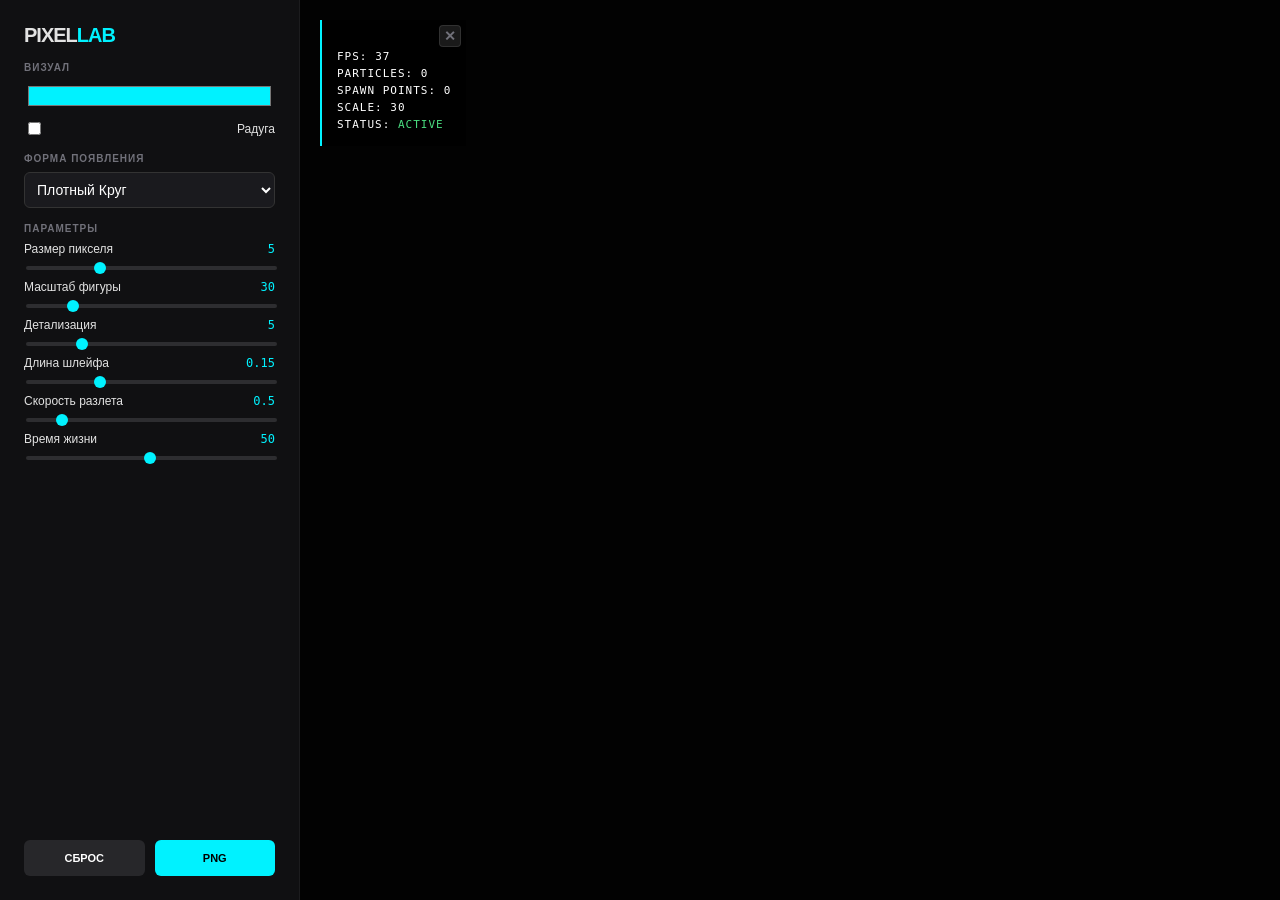
==== 1.html @ c0f288b7 "Add files via upload" ====
<!DOCTYPE html>
<html lang="ru">
<head>
    <meta charset="UTF-8">
    <meta name="viewport" content="width=device-width, initial-scale=1.0, maximum-scale=1.0, user-scalable=no">
    <title>Pixel Lab: Always Smooth</title>
    <style>
        :root {
            --bg: #030303;
            --panel-bg: rgba(18, 18, 20, 0.9);
            --accent: #00f2ff;
            --text: #e2e2e2;
            --text-dim: #71717a;
            --stats-bg: rgba(0, 0, 0, 0.8);
        }

        * { box-sizing: border-box; -webkit-tap-highlight-color: transparent; }

        body { 
            margin: 0; 
            background: var(--bg); 
            color: var(--text); 
            font-family: 'Inter', sans-serif; 
            display: flex; 
            height: 100vh; 
            overflow: hidden;
        }

        /* Адаптивность для мобильных устройств */
        @media (max-width: 768px) {
            body { flex-direction: column; }
            #controls { 
                width: 100% !important; 
                height: 40% !important; 
                border-right: none !important; 
                border-top: 1px solid rgba(255,255,255,0.05); 
                order: 2;
            }
            #canvas-container { order: 1; flex-grow: 1; }
            #stats-overlay, #show-stats-btn { left: 10px !important; }
        }

        #stats-overlay {
            position: absolute;
            top: 20px;
            left: 320px;
            padding: 30px 15px 15px 15px; 
            background: var(--stats-bg);
            backdrop-filter: blur(8px);
            border-left: 2px solid var(--accent);
            font-family: 'monospace';
            font-size: 11px;
            z-index: 5;
            display: flex;
            flex-direction: column;
            gap: 4px;
            color: #fff;
            text-transform: uppercase;
            letter-spacing: 1px;
            transition: all 0.3s ease;
        }

        #stats-overlay.hidden {
            opacity: 0;
            transform: translateX(-20px);
            pointer-events: none;
        }

        .toggle-hud-btn {
            position: absolute;
            top: 5px;
            right: 5px;
            width: 22px;
            height: 22px;
            display: flex;
            align-items: center;
            justify-content: center;
            background: rgba(255, 255, 255, 0.1);
            border: 1px solid rgba(255, 255, 255, 0.1);
            color: var(--text-dim);
            border-radius: 4px;
            cursor: pointer;
            font-size: 14px;
            padding: 0;
            transition: 0.2s;
        }

        .toggle-hud-btn:hover { background: #ff4d4d; color: white; border-color: #ff4d4d; }

        #show-stats-btn {
            position: absolute;
            top: 20px;
            left: 320px;
            width: 35px;
            height: 35px;
            background: var(--panel-bg);
            border: 1px solid var(--accent);
            color: var(--accent);
            border-radius: 4px;
            cursor: pointer;
            display: none;
            align-items: center;
            justify-content: center;
            font-weight: bold;
            z-index: 4;
        }

        #controls { 
            width: 300px; 
            background: var(--panel-bg); 
            backdrop-filter: blur(12px);
            padding: 24px; 
            border-right: 1px solid rgba(255,255,255,0.05); 
            display: flex; 
            flex-direction: column; 
            gap: 15px; 
            z-index: 10;
            overflow-y: auto;
            flex-shrink: 0;
        }
        
        #canvas-container { position: relative; flex-grow: 1; overflow: hidden; touch-action: none; }
        canvas { width: 100%; height: 100%; display: block; cursor: crosshair; image-rendering: pixelated; }

        .group { display: flex; flex-direction: column; gap: 8px; }
        .group-title { font-size: 10px; text-transform: uppercase; letter-spacing: 0.1em; color: var(--text-dim); font-weight: 700; }
        label { font-size: 12px; display: flex; justify-content: space-between; align-items: center; }
        .val { color: var(--accent); font-family: monospace; }
        input[type="range"] { -webkit-appearance: none; width: 100%; height: 4px; background: #2d2d30; border-radius: 2px; outline: none; }
        input[type="range"]::-webkit-slider-thumb { -webkit-appearance: none; width: 12px; height: 12px; background: var(--accent); border-radius: 50%; cursor: pointer; }
        select { background: #1a1a1e; color: white; border: 1px solid #333; padding: 8px; border-radius: 6px; width: 100%; font-size: 14px; }
        input[type="color"] { width: 100%; height: 30px; border: none; background: none; cursor: pointer; }
        .btn-row { display: flex; gap: 10px; margin-top: auto; padding-top: 10px; }
        button { flex: 1; padding: 12px; border: none; border-radius: 6px; cursor: pointer; font-weight: 600; font-size: 11px; transition: 0.2s; }
        #clearBtn { background: #27272a; color: #fff; }
        #saveBtn { background: var(--accent); color: #000; }
    </style>
</head>
<body>

<button id="show-stats-btn" title="Показать информацию">i</button>

<div id="stats-overlay">
    <button class="toggle-hud-btn" id="hide-stats-btn">✕</button>
    <div class="stats-item">FPS: <span id="fps-val">0</span></div>
    <div class="stats-item">Particles: <span id="count-val">0</span></div>
    <div class="stats-item">Spawn Points: <span id="spawn-val">0</span></div>
    <div class="stats-item">Scale: <span id="scale-val">0</span></div>
    <div class="stats-item">Status: <span style="color: #4ade80;">ACTIVE</span></div>
</div>

<div id="controls">
    <div style="font-weight: 900; font-size: 20px; letter-spacing: -1px;">PIXEL<span style="color:var(--accent)">LAB</span></div>

    <div class="group">
        <div class="group-title">Визуал</div>
        <input type="color" id="particleColor" value="#00f2ff">
        <label><input type="checkbox" id="rainbowMode"> Радуга</label>
    </div>

    <div class="group">
        <div class="group-title">Форма Появления</div>
        <select id="sPattern">
            <option value="circle_solid">Плотный Круг</option>
            <option value="square_outline">Контур Квадрата</option>
            <option value="plus_solid">Плотный Плюс</option>
        </select>
    </div>

    <div class="group">
        <div class="group-title">Параметры</div>
        <label>Размер пикселя <span class="val" id="val-pSize">5</span></label>
        <input type="range" id="pSize" min="1" max="15" value="5">
        
        <label>Масштаб фигуры <span class="val" id="val-spawnScale">30</span></label>
        <input type="range" id="spawnScale" min="5" max="150" value="30">
        
        <label>Детализация <span class="val" id="val-spawnDensity">5</span></label>
        <input type="range" id="spawnDensity" min="1" max="20" value="5">
        
        <label>Длина шлейфа <span class="val" id="val-trailAlpha">0.15</span></label>
        <input type="range" id="trailAlpha" min="0.01" max="0.5" step="0.01" value="0.15">
        
        <label>Скорость разлета <span class="val" id="val-speed">0.5</span></label>
        <input type="range" id="speed" min="0" max="4" step="0.1" value="0.5">

        <label>Время жизни <span class="val" id="val-lifeSpan">50</span></label>
        <input type="range" id="lifeSpan" min="1" max="100" step="1" value="50">
    </div>

    <div class="btn-row">
        <button id="clearBtn">СБРОС</button>
        <button id="saveBtn">PNG</button>
    </div>
</div>

<div id="canvas-container">
    <canvas id="canvas"></canvas>
</div>

<script>
    const canvas = document.getElementById('canvas');
    const ctx = canvas.getContext('2d');
    const container = document.getElementById('canvas-container');
    
    const statsOverlay = document.getElementById('stats-overlay');
    const hideBtn = document.getElementById('hide-stats-btn');
    const showBtn = document.getElementById('show-stats-btn');

    const fpsEl = document.getElementById('fps-val');
    const countEl = document.getElementById('count-val');
    const spawnEl = document.getElementById('spawn-val');
    const scaleEl = document.getElementById('scale-val');

    let particles = [], isDrawing = false;
    let lastTime = 0, frames = 0, fps = 0;
    let mouse = { x: 0, y: 0 };
    
    const config = { 
        sPattern: 'circle_solid',
        speed: 0.5, 
        spawnDensity: 5, 
        lifeSpan: 50, 
        trailAlpha: 0.15, 
        color: '#00f2ff', isRainbow: false, 
        pSize: 5, spawnScale: 30 
    };

    function resize() {
        const rect = container.getBoundingClientRect();
        canvas.width = rect.width;
        canvas.height = rect.height;
    }

    window.addEventListener('resize', resize);
    resize();

    hideBtn.onclick = () => {
        statsOverlay.classList.add('hidden');
        showBtn.style.display = 'flex';
    };

    showBtn.onclick = () => {
        statsOverlay.classList.remove('hidden');
        showBtn.style.display = 'none';
    };

    function getPatternPoints() {
        const points = [];
        const density = config.spawnDensity;
        const scale = config.spawnScale;

        if (config.sPattern === 'plus_solid') {
            for (let i = -density; i <= density; i++) {
                let offset = (i / density) * scale;
                points.push({x: offset, y: 0, vx: offset/scale, vy: 0});
                points.push({x: 0, y: offset, vx: 0, vy: offset/scale});
            }
        } 
        else if (config.sPattern === 'circle_solid') {
            const total = density * 8; 
            for (let i = 0; i < total; i++) {
                let angle = (i / total) * Math.PI * 2;
                points.push({
                    x: Math.cos(angle) * scale, 
                    y: Math.sin(angle) * scale,
                    vx: Math.cos(angle), vy: Math.sin(angle)
                });
            }
        }
        else if (config.sPattern === 'square_outline') {
            for (let i = -density; i <= density; i++) {
                let pos = (i / density) * scale;
                points.push({x: pos, y: -scale, vx: pos/scale, vy: -1});
                points.push({x: pos, y: scale, vx: pos/scale, vy: 1});
                points.push({x: -scale, y: pos, vx: -1, vy: pos/scale});
                points.push({x: scale, y: pos, vx: 1, vy: pos/scale});
            }
        }
        return points;
    }

    class Particle {
        constructor(x, y, vx, vy, hue) {
            this.x = x; this.y = y;
            this.vx = vx * config.speed; 
            this.vy = vy * config.speed;
            this.life = 1.0;
            this.hue = hue;
            this.decay = 0.11 - (config.lifeSpan / 1000);
        }
        update() {
            this.x += this.vx;
            this.y += this.vy;
            this.life -= this.decay;
        }
        draw() {
            ctx.fillStyle = config.isRainbow ? `hsl(${this.hue}, 80%, 60%)` : config.color;
            ctx.globalAlpha = Math.max(0, this.life);
            const s = config.pSize;
            ctx.fillRect(this.x - s/2, this.y - s/2, s, s);
        }
    }

    function updateStats(timestamp) {
        frames++;
        if (timestamp > lastTime + 1000) {
            fps = Math.round((frames * 1000) / (timestamp - lastTime));
            lastTime = timestamp;
            frames = 0;
            if (!statsOverlay.classList.contains('hidden')) fpsEl.innerText = fps;
        }
        if (!statsOverlay.classList.contains('hidden')) {
            countEl.innerText = particles.length;
            scaleEl.innerText = config.spawnScale;
            spawnEl.innerText = isDrawing ? getPatternPoints().length : 0;
        }
    }

    function animate(timestamp) {
        updateStats(timestamp);

        ctx.globalAlpha = 1.0;
        const fillOpacity = 0.51 - config.trailAlpha;
        ctx.fillStyle = `rgba(3, 3, 3, ${fillOpacity})`;
        ctx.fillRect(0, 0, canvas.width, canvas.height);

        if (isDrawing) {
            const pts = getPatternPoints();
            pts.forEach(p => {
                particles.push(new Particle(
                    mouse.x + p.x, 
                    mouse.y + p.y, 
                    p.vx, 
                    p.vy,
                    (Date.now() / 10) % 360
                ));
            });
        }

        for (let i = particles.length - 1; i >= 0; i--) {
            particles[i].update();
            particles[i].draw();
            if (particles[i].life <= 0) particles.splice(i, 1);
        }
        requestAnimationFrame(animate);
    }

    // Обработка ввода (Мышь + Тач)
    function handleInput(e) {
        const rect = canvas.getBoundingClientRect();
        const clientX = e.touches ? e.touches[0].clientX : e.clientX;
        const clientY = e.touches ? e.touches[0].clientY : e.clientY;
        mouse.x = clientX - rect.left;
        mouse.y = clientY - rect.top;
    }

    canvas.addEventListener('mousedown', (e) => { isDrawing = true; handleInput(e); });
    canvas.addEventListener('mousemove', handleInput);
    window.addEventListener('mouseup', () => isDrawing = false);

    canvas.addEventListener('touchstart', (e) => { isDrawing = true; handleInput(e); e.preventDefault(); }, {passive: false});
    canvas.addEventListener('touchmove', (e) => { handleInput(e); e.preventDefault(); }, {passive: false});
    window.addEventListener('touchend', () => isDrawing = false);

    // Настройки
    document.getElementById('particleColor').oninput = (e) => config.color = e.target.value;
    document.getElementById('rainbowMode').onchange = (e) => config.isRainbow = e.target.checked;
    document.getElementById('sPattern').onchange = (e) => config.sPattern = e.target.value;
    
    ['pSize', 'spawnDensity', 'trailAlpha', 'lifeSpan', 'speed', 'spawnScale'].forEach(id => {
        const el = document.getElementById(id);
        if(el) {
            el.oninput = (e) => {
                config[id] = parseFloat(e.target.value);
                document.getElementById('val-' + id).innerText = config[id];
            };
        }
    });

    document.getElementById('clearBtn').onclick = () => { particles = []; ctx.clearRect(0,0,canvas.width, canvas.height); };
    document.getElementById('saveBtn').onclick = () => {
        const link = document.createElement('a');
        link.download = 'pixel-art.png';
        link.href = canvas.toDataURL();
        link.click();
    };

    requestAnimationFrame(animate);
</script>
</body>
</html>
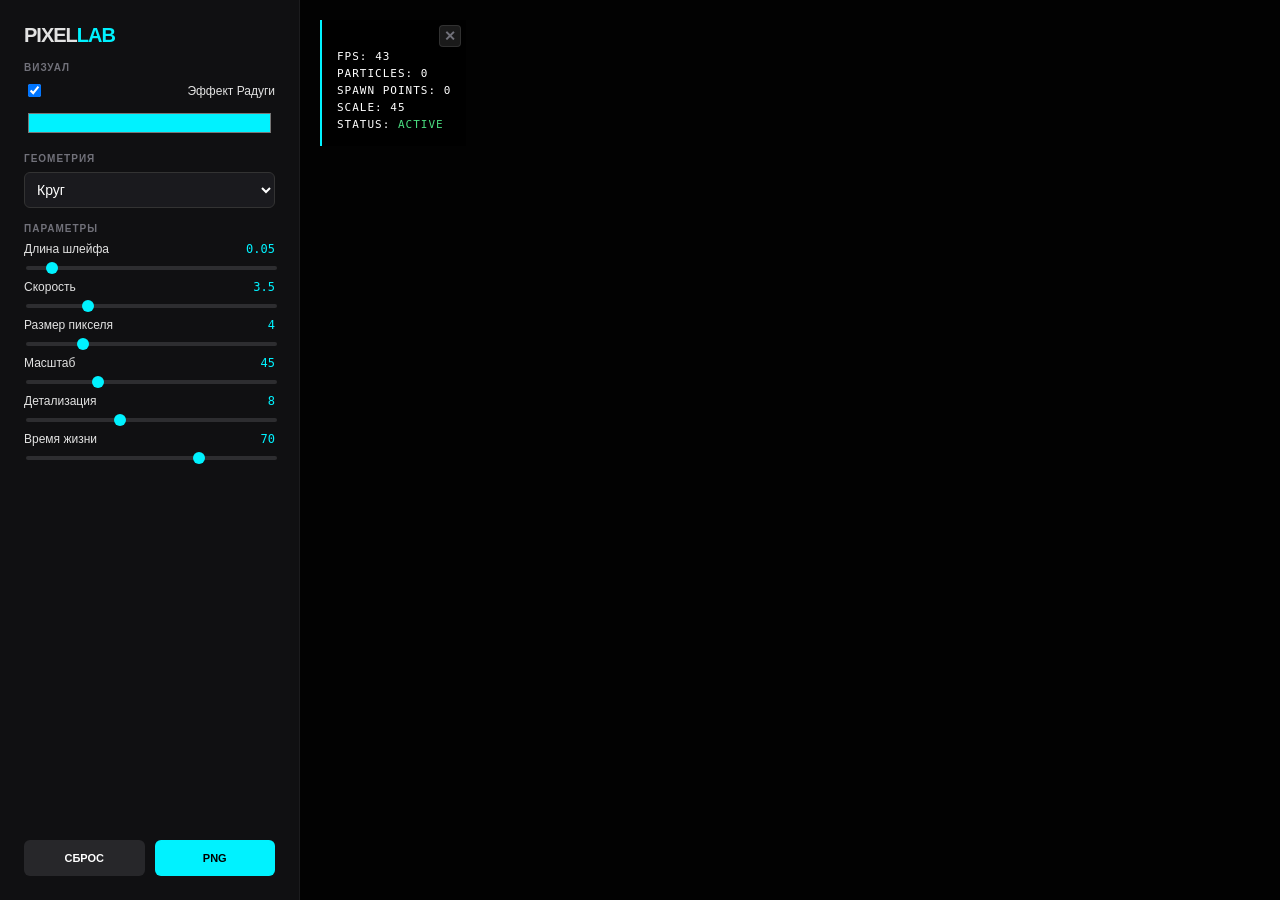
==== commit 4d479204: "Add files via upload" ====
--- a/1.html
+++ b/1.html
@@ -26,7 +26,6 @@
             overflow: hidden;
         }
 
-        /* Адаптивность для мобильных устройств */
         @media (max-width: 768px) {
             body { flex-direction: column; }
             #controls { 
@@ -154,38 +153,39 @@
 
     <div class="group">
         <div class="group-title">Визуал</div>
+        <label><input type="checkbox" id="rainbowMode" checked> Эффект Радуги</label>
         <input type="color" id="particleColor" value="#00f2ff">
-        <label><input type="checkbox" id="rainbowMode"> Радуга</label>
     </div>
 
     <div class="group">
-        <div class="group-title">Форма Появления</div>
+        <div class="group-title">Геометрия</div>
         <select id="sPattern">
-            <option value="circle_solid">Плотный Круг</option>
-            <option value="square_outline">Контур Квадрата</option>
-            <option value="plus_solid">Плотный Плюс</option>
+            <option value="circle_solid">Круг</option>
+            <option value="square_outline">Квадрат</option>
+            <option value="plus_solid">Плюс</option>
         </select>
     </div>
 
     <div class="group">
         <div class="group-title">Параметры</div>
-        <label>Размер пикселя <span class="val" id="val-pSize">5</span></label>
-        <input type="range" id="pSize" min="1" max="15" value="5">
+        <label>Длина шлейфа <span class="val" id="val-trailAlpha">0.05</span></label>
+        <input type="range" id="trailAlpha" min="0.01" max="0.5" step="0.01" value="0.05">
+
+        <!-- Увеличен максимум max до 15 и начальное значение до 3.5 -->
+        <label>Скорость <span class="val" id="val-speed">3.5</span></label>
+        <input type="range" id="speed" min="0" max="15" step="0.1" value="3.5">
+
+        <label>Размер пикселя <span class="val" id="val-pSize">4</span></label>
+        <input type="range" id="pSize" min="1" max="15" value="4">
         
-        <label>Масштаб фигуры <span class="val" id="val-spawnScale">30</span></label>
-        <input type="range" id="spawnScale" min="5" max="150" value="30">
+        <label>Масштаб <span class="val" id="val-spawnScale">45</span></label>
+        <input type="range" id="spawnScale" min="5" max="150" value="45">
         
-        <label>Детализация <span class="val" id="val-spawnDensity">5</span></label>
-        <input type="range" id="spawnDensity" min="1" max="20" value="5">
+        <label>Детализация <span class="val" id="val-spawnDensity">8</span></label>
+        <input type="range" id="spawnDensity" min="1" max="20" value="8">
         
-        <label>Длина шлейфа <span class="val" id="val-trailAlpha">0.15</span></label>
-        <input type="range" id="trailAlpha" min="0.01" max="0.5" step="0.01" value="0.15">
-        
-        <label>Скорость разлета <span class="val" id="val-speed">0.5</span></label>
-        <input type="range" id="speed" min="0" max="4" step="0.1" value="0.5">
-
-        <label>Время жизни <span class="val" id="val-lifeSpan">50</span></label>
-        <input type="range" id="lifeSpan" min="1" max="100" step="1" value="50">
+        <label>Время жизни <span class="val" id="val-lifeSpan">70</span></label>
+        <input type="range" id="lifeSpan" min="1" max="100" step="1" value="70">
     </div>
 
     <div class="btn-row">
@@ -216,14 +216,17 @@
     let lastTime = 0, frames = 0, fps = 0;
     let mouse = { x: 0, y: 0 };
     
+    // Начальная скорость изменена на 3.5 для мощного разлета сразу
     const config = { 
         sPattern: 'circle_solid',
-        speed: 0.5, 
-        spawnDensity: 5, 
-        lifeSpan: 50, 
-        trailAlpha: 0.15, 
-        color: '#00f2ff', isRainbow: false, 
-        pSize: 5, spawnScale: 30 
+        speed: 3.5, 
+        spawnDensity: 8, 
+        lifeSpan: 70, 
+        trailAlpha: 0.05, 
+        color: '#00f2ff', 
+        isRainbow: true, 
+        pSize: 4, 
+        spawnScale: 45 
     };
 
     function resize() {
@@ -346,7 +349,6 @@
         requestAnimationFrame(animate);
     }
 
-    // Обработка ввода (Мышь + Тач)
     function handleInput(e) {
         const rect = canvas.getBoundingClientRect();
         const clientX = e.touches ? e.touches[0].clientX : e.clientX;
@@ -363,7 +365,6 @@
     canvas.addEventListener('touchmove', (e) => { handleInput(e); e.preventDefault(); }, {passive: false});
     window.addEventListener('touchend', () => isDrawing = false);
 
-    // Настройки
     document.getElementById('particleColor').oninput = (e) => config.color = e.target.value;
     document.getElementById('rainbowMode').onchange = (e) => config.isRainbow = e.target.checked;
     document.getElementById('sPattern').onchange = (e) => config.sPattern = e.target.value;
